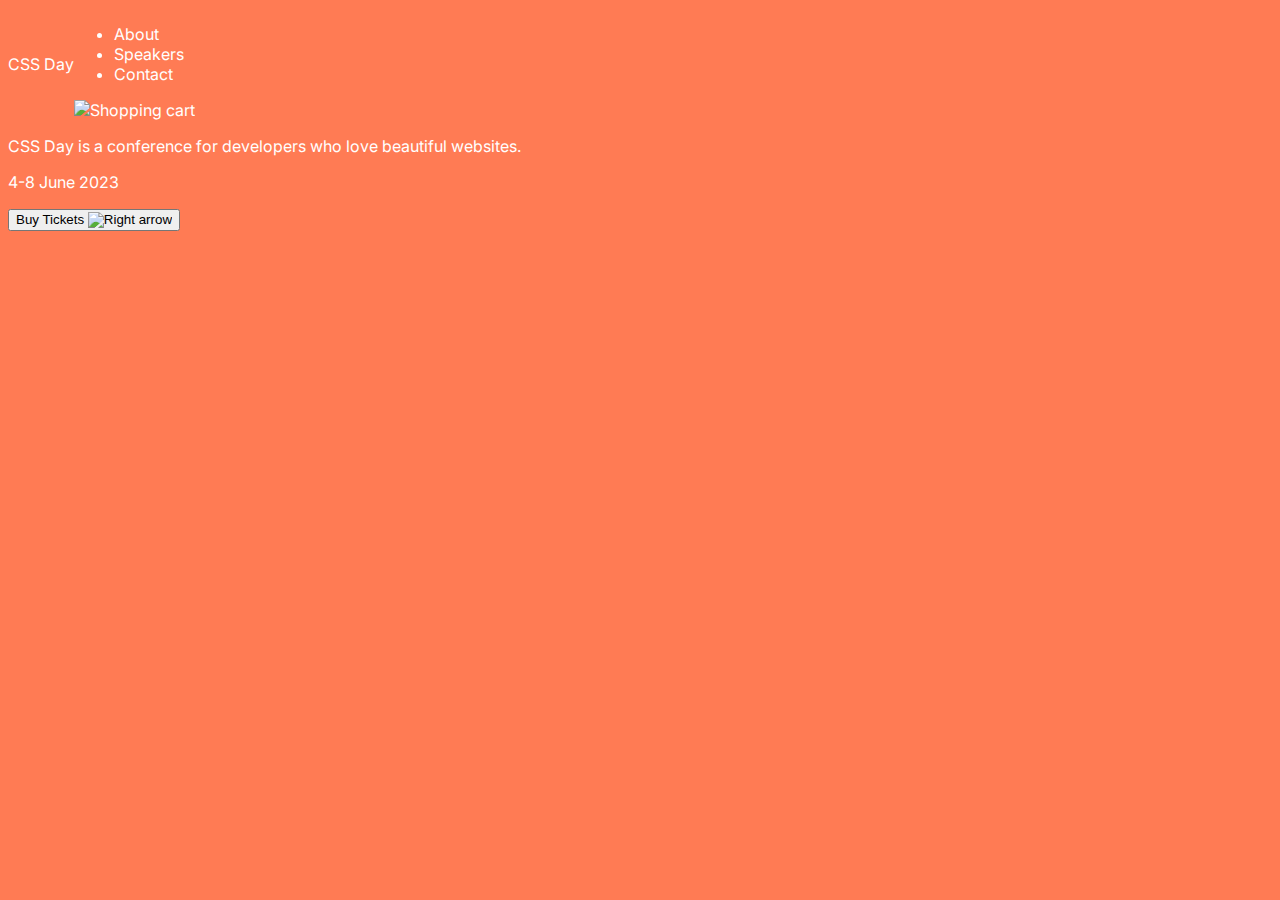
==== index.html @ f6e1ea69 "init comit" ====
<!DOCTYPE html>
<html lang="en">

<head>
    <meta charset="UTF-8">
    <meta http-equiv="X-UA-Compatible" content="IE=edge">
    <meta name="viewport" content="width=device-width, initial-scale=1.0">
    <title>CSS Day</title>
    <link rel="preconnect" href="https://fonts.googleapis.com">
    <link rel="preconnect" href="https://fonts.gstatic.com" crossorigin>
    <link href="https://fonts.googleapis.com/css2?family=Inter:wght@400;700&display=swap" rel="stylesheet">
    <link rel="stylesheet" href="styles/index.css">
</head>

<header>
    <a href="/">CSS Day</a>
    <div>
        <nav>
            <ul>
                <li><a href="#">About</a></li>
                <li><a href="speakers.html">Speakers</a></li>
                <li><a href="#">Contact</a></li>
            </ul>
        </nav>
        <img src="./icons/shopping-cart.svg" alt="Shopping cart">
    </div>
</header>
<main>
    <p>CSS Day is a conference for developers who love beautiful websites.</p>
    <p>4-8 June 2023</p>
    <button>Buy Tickets <img src="./icons/arrow-right.svg" alt="Right arrow"></button>
</main>
</body>

</html>
---- styles/index.css ----
@import "base.css";
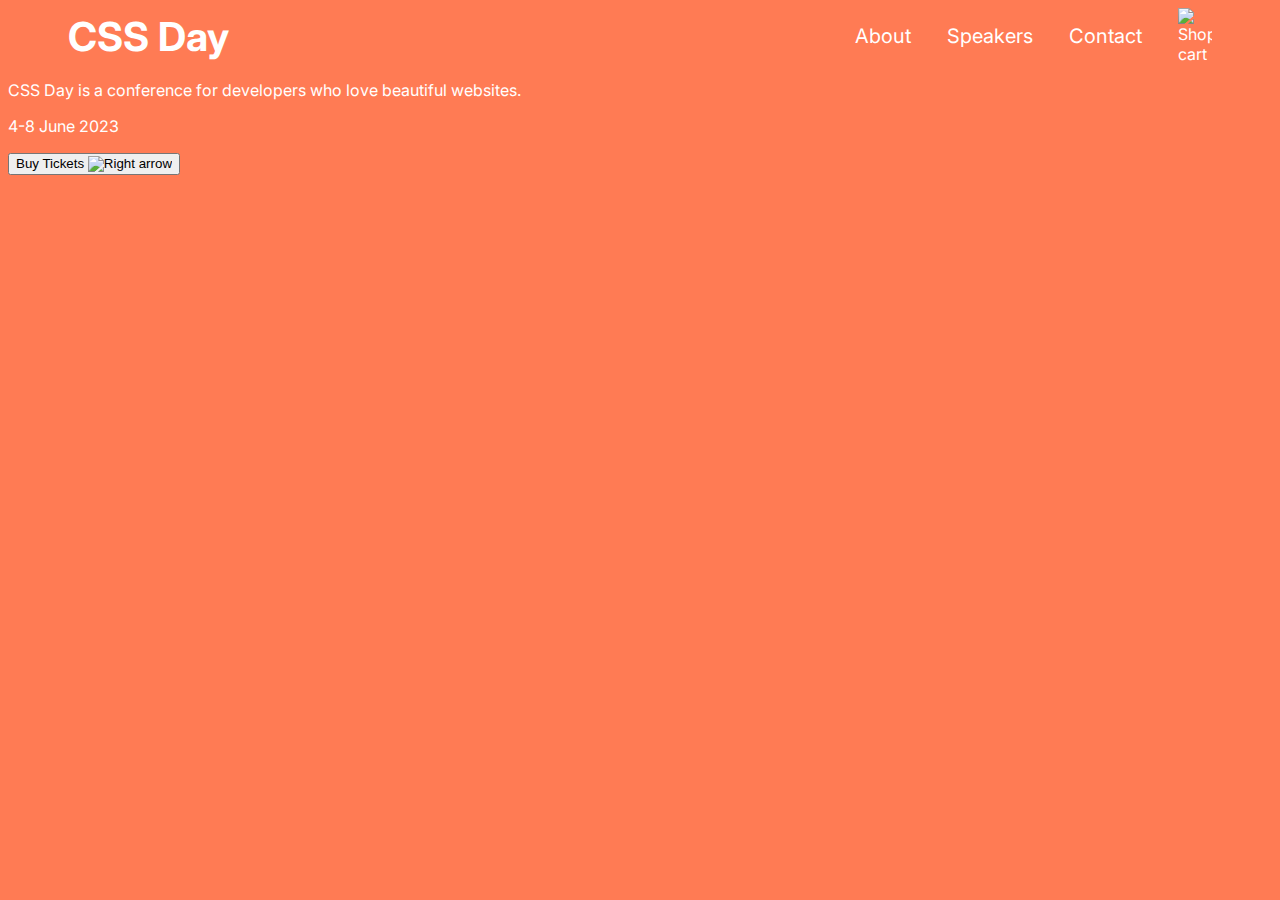
==== commit e1cbf62f: "class and list update" ====
--- a/index.html
+++ b/index.html
@@ -12,18 +12,16 @@
     <link rel="stylesheet" href="styles/index.css">
 </head>
 
-<header>
-    <a href="/">CSS Day</a>
-    <div>
-        <nav>
-            <ul>
-                <li><a href="#">About</a></li>
-                <li><a href="speakers.html">Speakers</a></li>
-                <li><a href="#">Contact</a></li>
+<header class="header">
+    <a class="header__link" href="/">CSS Day</a>
+        <nav class="nav">
+            <ul class="nav__list">
+                <li class="nav__list-item"><a href="#">About</a></li>
+                <li class="nav__list-item"><a href="speakers.html">Speakers</a></li>
+                <li class="nav__list-item"><a href="#">Contact</a></li>
             </ul>
         </nav>
         <img src="./icons/shopping-cart.svg" alt="Shopping cart">
-    </div>
 </header>
 <main>
     <p>CSS Day is a conference for developers who love beautiful websites.</p>
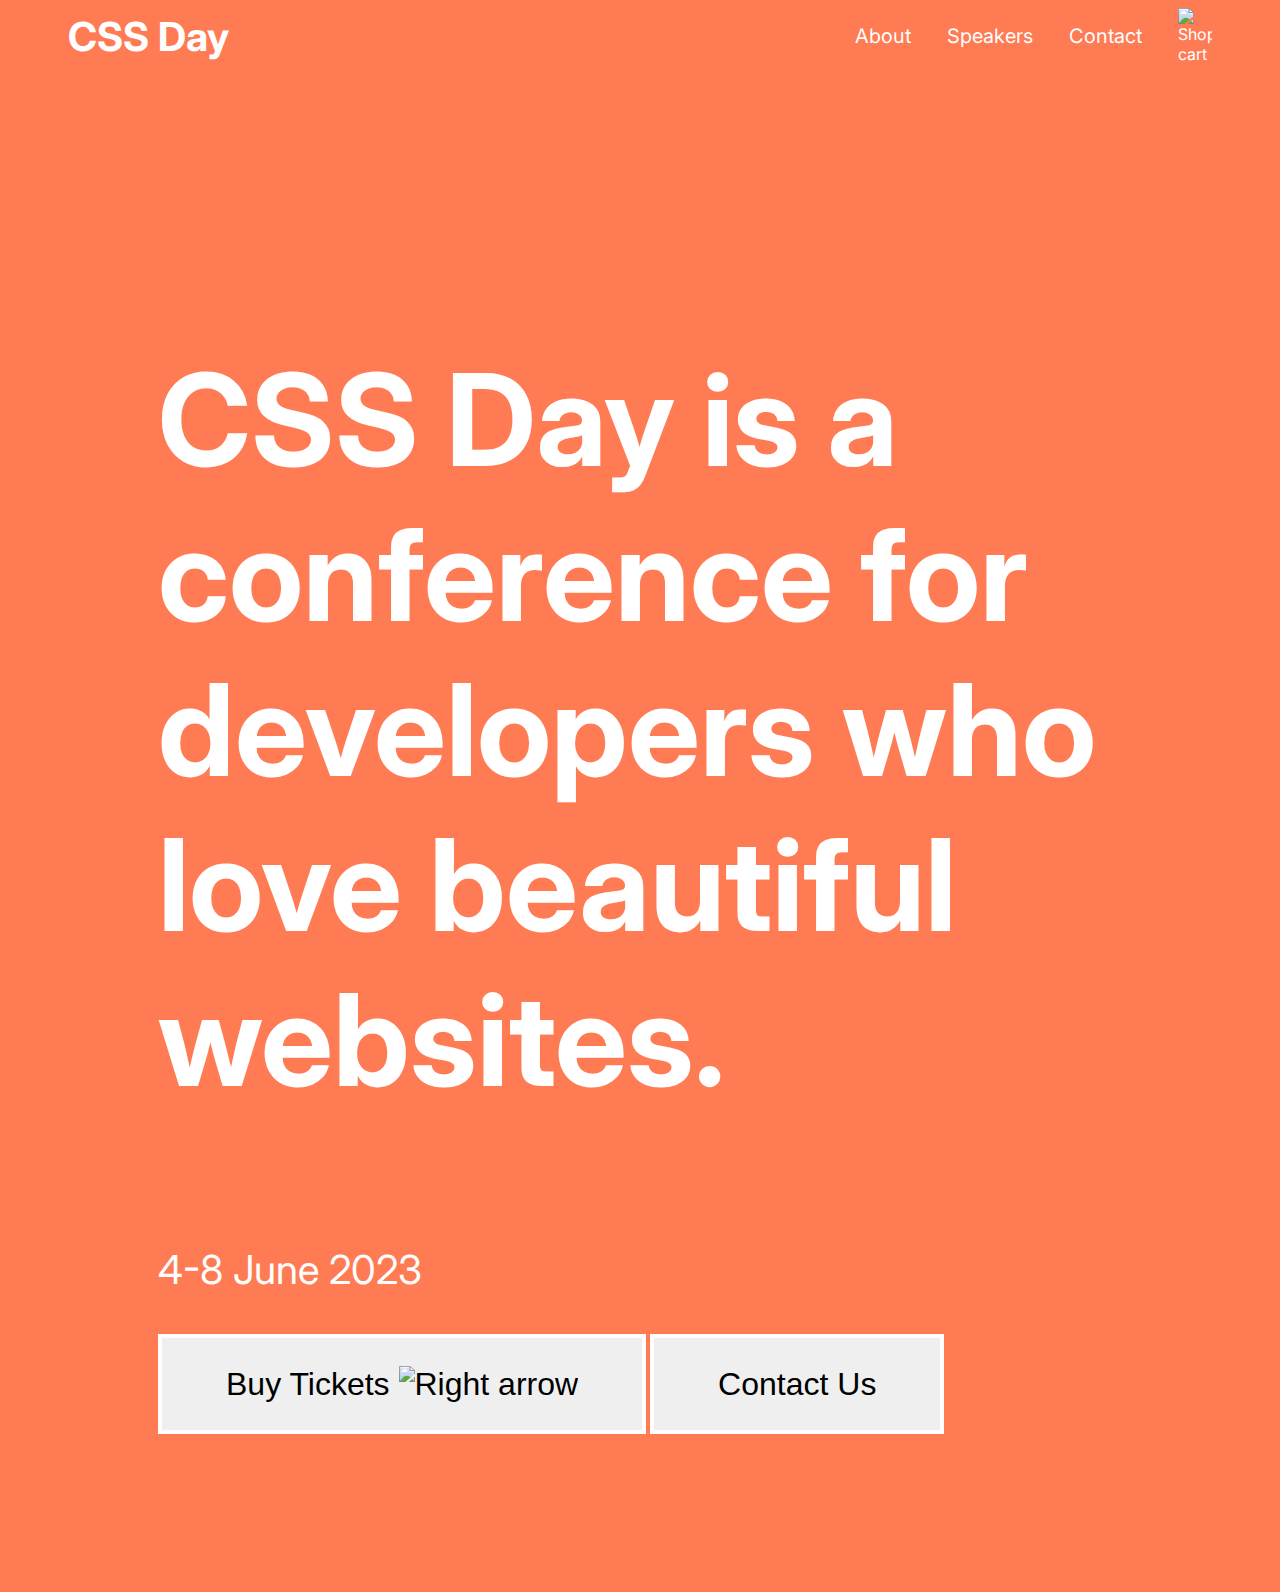
==== commit d872e716: "updates" ====
--- a/index.html
+++ b/index.html
@@ -14,19 +14,20 @@
 
 <header class="header">
     <a class="header__link" href="/">CSS Day</a>
-        <nav class="nav">
-            <ul class="nav__list">
-                <li class="nav__list-item"><a href="#">About</a></li>
-                <li class="nav__list-item"><a href="speakers.html">Speakers</a></li>
-                <li class="nav__list-item"><a href="#">Contact</a></li>
-            </ul>
-        </nav>
-        <img src="./icons/shopping-cart.svg" alt="Shopping cart">
+    <nav class="nav">
+        <ul class="nav__list">
+            <li class="nav__list-item"><a href="#">About</a></li>
+            <li class="nav__list-item"><a href="speakers.html">Speakers</a></li>
+            <li class="nav__list-item"><a href="#">Contact</a></li>
+        </ul>
+    </nav>
+    <img src="./icons/shopping-cart.svg" alt="Shopping cart">
 </header>
-<main>
-    <p>CSS Day is a conference for developers who love beautiful websites.</p>
-    <p>4-8 June 2023</p>
-    <button>Buy Tickets <img src="./icons/arrow-right.svg" alt="Right arrow"></button>
+<main class="main">
+    <p class="main__heading">CSS Day is a conference for developers who love beautiful websites.</p>
+    <p class="main__sub-heading">4-8 June 2023</p>
+    <button class="button button--primary">Buy Tickets <img src="./icons/arrow-right.svg" alt="Right arrow"></button>
+    <button class="button button--secondary"> Contact Us</button>
 </main>
 </body>
 
--- a/styles/index.css
+++ b/styles/index.css
@@ -1 +1,14 @@
 @import "base.css";
+
+.main {
+  padding: 150px;
+}
+
+.main__heading {
+  font-size: 128px;
+  font-weight: bold;
+}
+
+.main__sub-heading {
+  font-size: 40px;
+}
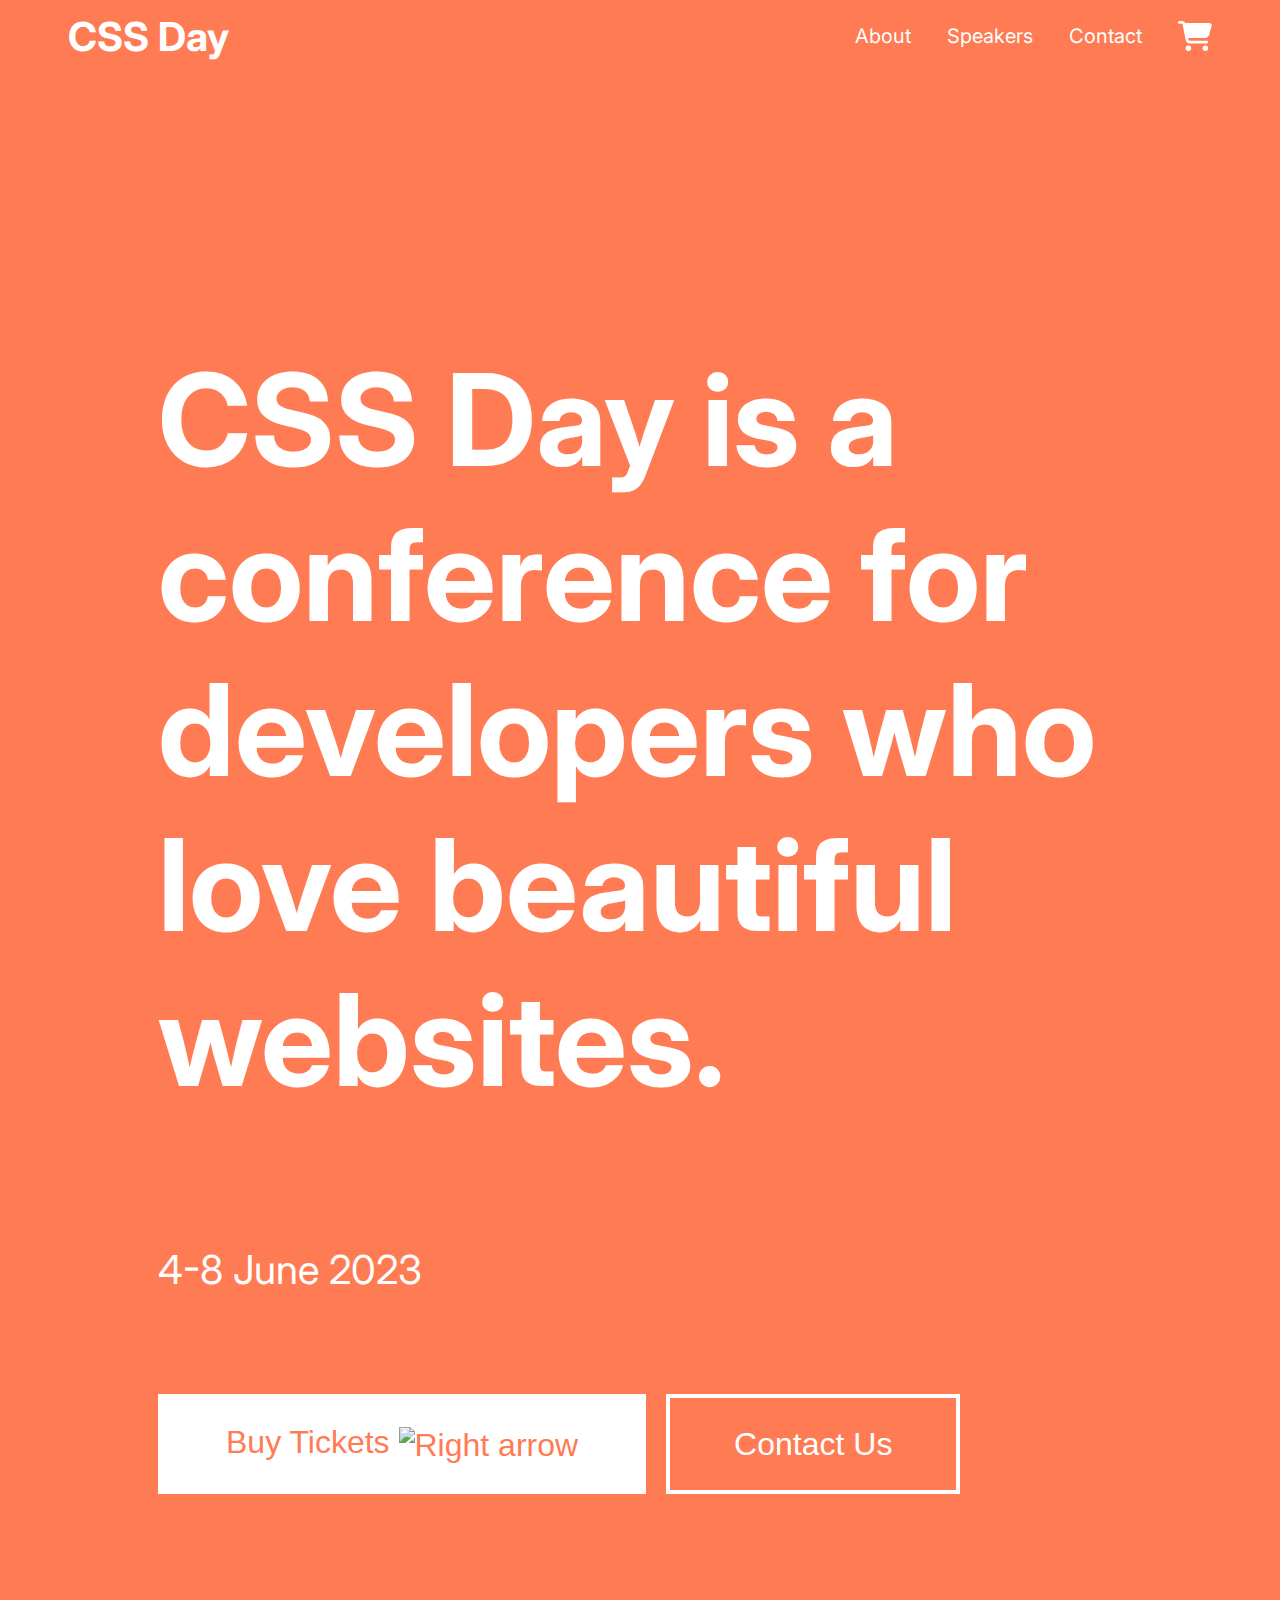
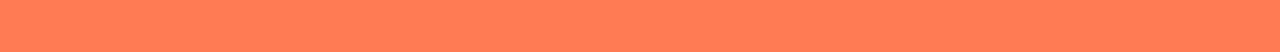
==== commit cf175a72: "2/20" ====
--- a/index.html
+++ b/index.html
@@ -12,23 +12,38 @@
     <link rel="stylesheet" href="styles/index.css">
 </head>
 
-<header class="header">
-    <a class="header__link" href="/">CSS Day</a>
-    <nav class="nav">
-        <ul class="nav__list">
-            <li class="nav__list-item"><a href="#">About</a></li>
-            <li class="nav__list-item"><a href="speakers.html">Speakers</a></li>
-            <li class="nav__list-item"><a href="#">Contact</a></li>
-        </ul>
-    </nav>
-    <img src="./icons/shopping-cart.svg" alt="Shopping cart">
-</header>
-<main class="main">
-    <p class="main__heading">CSS Day is a conference for developers who love beautiful websites.</p>
-    <p class="main__sub-heading">4-8 June 2023</p>
-    <button class="button button--primary">Buy Tickets <img src="./icons/arrow-right.svg" alt="Right arrow"></button>
-    <button class="button button--secondary"> Contact Us</button>
-</main>
+<body class="body body--primary home">
+    <header class="header">
+        <a class="header__link" href="/">CSS Day</a>
+        <nav class="nav">
+            <ul class="nav__list">
+                <li class="nav__list-item"><a href="#">About</a></li>
+                <li class="nav__list-item"><a href="speakers.html">Speakers</a></li>
+                <li class="nav__list-item"><a href="#">Contact</a></li>
+            </ul>
+        </nav>
+        <svg width="34" height="30" viewBox="0 0 34 30" fill="none" xmlns="http://www.w3.org/2000/svg">
+            <g clip-path="url(#clip0_5_286)">
+                <path
+                    d="M0 1.40625C0 0.626953 0.631597 0 1.41667 0H4.10243C5.40104 0 6.55208 0.75 7.08924 1.875H31.3497C32.9021 1.875 34.0354 3.33984 33.6281 4.82813L31.208 13.752C30.7062 15.5918 29.024 16.875 27.1056 16.875H10.076L10.3948 18.5449C10.5247 19.207 11.109 19.6875 11.7878 19.6875H28.8056C29.5906 19.6875 30.2222 20.3145 30.2222 21.0938C30.2222 21.873 29.5906 22.5 28.8056 22.5H11.7878C9.74549 22.5 7.99236 21.0586 7.61458 19.0723L4.56875 3.19336C4.52743 2.9707 4.33264 2.8125 4.10243 2.8125H1.41667C0.631597 2.8125 0 2.18555 0 1.40625ZM7.55556 27.1875C7.55556 26.8182 7.62884 26.4524 7.77123 26.1112C7.91362 25.77 8.12232 25.4599 8.38542 25.1988C8.64852 24.9376 8.96086 24.7304 9.30462 24.5891C9.64837 24.4477 10.0168 24.375 10.3889 24.375C10.761 24.375 11.1294 24.4477 11.4732 24.5891C11.8169 24.7304 12.1293 24.9376 12.3924 25.1988C12.6555 25.4599 12.8642 25.77 13.0065 26.1112C13.1489 26.4524 13.2222 26.8182 13.2222 27.1875C13.2222 27.5568 13.1489 27.9226 13.0065 28.2638C12.8642 28.605 12.6555 28.9151 12.3924 29.1762C12.1293 29.4374 11.8169 29.6446 11.4732 29.7859C11.1294 29.9273 10.761 30 10.3889 30C10.0168 30 9.64837 29.9273 9.30462 29.7859C8.96086 29.6446 8.64852 29.4374 8.38542 29.1762C8.12232 28.9151 7.91362 28.605 7.77123 28.2638C7.62884 27.9226 7.55556 27.5568 7.55556 27.1875ZM27.3889 24.375C28.1403 24.375 28.861 24.6713 29.3924 25.1988C29.9237 25.7262 30.2222 26.4416 30.2222 27.1875C30.2222 27.9334 29.9237 28.6488 29.3924 29.1762C28.861 29.7037 28.1403 30 27.3889 30C26.6374 30 25.9168 29.7037 25.3854 29.1762C24.8541 28.6488 24.5556 27.9334 24.5556 27.1875C24.5556 26.4416 24.8541 25.7262 25.3854 25.1988C25.9168 24.6713 26.6374 24.375 27.3889 24.375Z"
+                    fill="white" />
+            </g>
+            <defs>
+                <clipPath id="clip0_5_286">
+                    <rect width="34" height="30" fill="white" />
+                </clipPath>
+            </defs>
+        </svg>
+    </header>
+    <main class="main">
+        <p class="main__heading">CSS Day is a conference for developers who love beautiful websites.</p>
+        <p class="main__sub-heading">4-8 June 2023</p>
+        <div class="button-container">
+            <button class="button button--primary">Buy Tickets <img src="./icons/arrow-right.svg" alt="Right arrow"
+                    class="button__icon"></button>
+            <button class="button button--secondary"> Contact Us</button>
+        </div>
+    </main>
 </body>
 
 </html>--- a/styles/index.css
+++ b/styles/index.css
@@ -1,14 +1,10 @@
 @import "base.css";
 
-.main {
-  padding: 150px;
-}
-
-.main__heading {
+.home .main__heading {
   font-size: 128px;
   font-weight: bold;
 }
 
-.main__sub-heading {
+.home .main__sub-heading {
   font-size: 40px;
 }
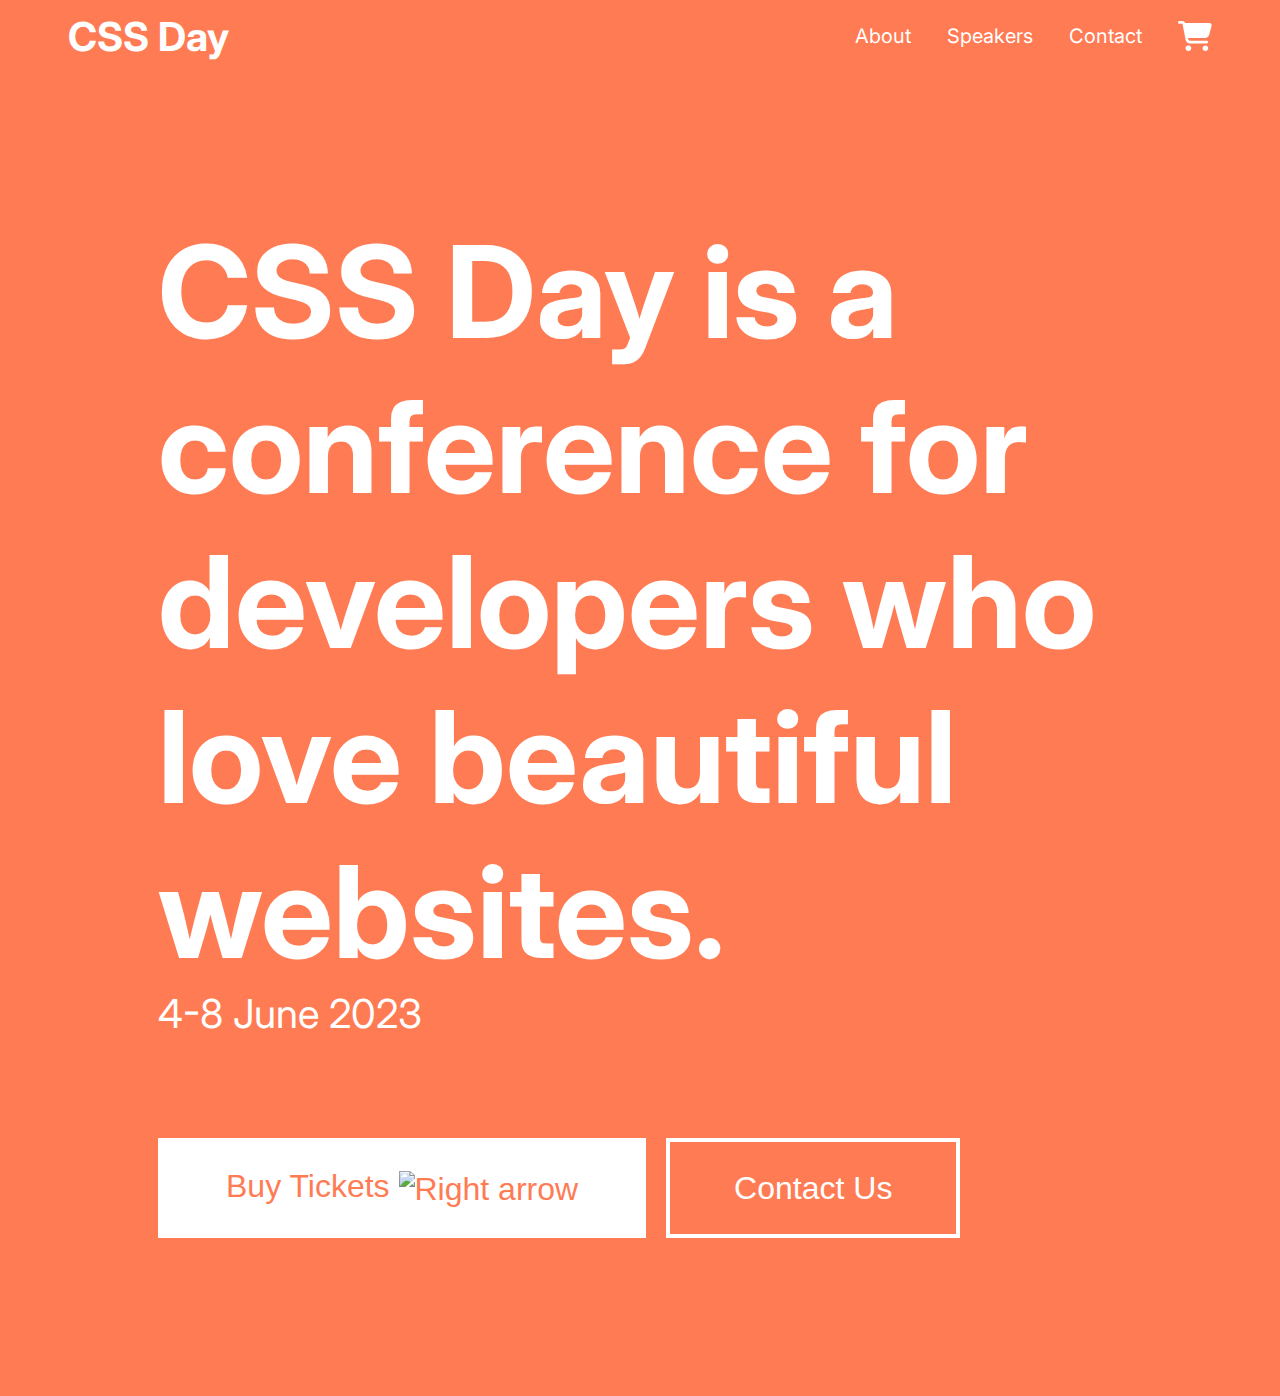
==== commit f17581bd: "updates" ====
--- a/index.html
+++ b/index.html
@@ -14,6 +14,24 @@
 
 <body class="body body--primary home">
     <header class="header">
+        <svg class="menu" width="33" height="36" viewBox="0 0 21 24" fill="none" xmlns="http://www.w3.org/2000/svg">
+            <path
+                d="M0 4.5C0 3.67031 0.670312 3 1.5 3H19.5C20.3297 3 21 3.67031 21 4.5C21 5.32969 20.3297 6 19.5 6H1.5C0.670312 6 0 5.32969 0 4.5ZM0 12C0 11.1703 0.670312 10.5 1.5 10.5H19.5C20.3297 10.5 21 11.1703 21 12C21 12.8297 20.3297 13.5 19.5 13.5H1.5C0.670312 13.5 0 12.8297 0 12ZM21 19.5C21 20.3297 20.3297 21 19.5 21H1.5C0.670312 21 0 20.3297 0 19.5C0 18.6703 0.670312 18 1.5 18H19.5C20.3297 18 21 18.6703 21 19.5Z"
+                fill="#FF7B54" />
+        </svg>
+        <svg class="close" width="30" height="34" viewBox="0 0 19 23" fill="none" xmlns="http://www.w3.org/2000/svg">
+            <g clip-path="url(#clip0_2_236)">
+                <path
+                    d="M18.2424 3.79587C18.7897 3.18493 18.7025 2.27751 18.0438 1.76989C17.385 1.26227 16.4065 1.34313 15.8591 1.95407L9.30048 9.25387L2.74181 1.95407C2.19445 1.34313 1.21598 1.26227 0.557204 1.76989C-0.101569 2.27751 -0.188759 3.18493 0.358604 3.79587L7.28056 11.5L0.358604 19.2041C-0.188759 19.815 -0.101569 20.7224 0.557204 21.23C1.21598 21.7377 2.19445 21.6568 2.74181 21.0459L9.30048 13.7461L15.8591 21.0459C16.4065 21.6568 17.385 21.7377 18.0438 21.23C18.7025 20.7224 18.7897 19.815 18.2424 19.2041L11.3204 11.5L18.2424 3.79587Z"
+                    fill="#FF7B54" />
+            </g>
+            <defs>
+                <clipPath id="clip0_2_236">
+                    <rect width="18.6006" height="23" fill="white" />
+                </clipPath>
+            </defs>
+        </svg>
+
         <a class="header__link" href="/">CSS Day</a>
         <nav class="nav">
             <ul class="nav__list">
@@ -44,6 +62,7 @@
             <button class="button button--secondary"> Contact Us</button>
         </div>
     </main>
+    <script src="index.js"></script>
 </body>
 
 </html>--- a/styles/index.css
+++ b/styles/index.css
@@ -8,3 +8,26 @@
 .home .main__sub-heading {
   font-size: 40px;
 }
+
+.home .menu path {
+  fill: var(--color-text-on-primary);
+}
+
+.home .close path {
+  fill: var(--color-text-on-primary);
+}
+
+@media (max-width: 1220px) {
+  .home .main__heading {
+    font-size: 70px;
+  }
+}
+
+@media (max-width: 590px) {
+  .home .main__heading {
+    font-size: 40px;
+  }
+  .home .main__sub-heading {
+    font-size: 24px;
+  }
+}
